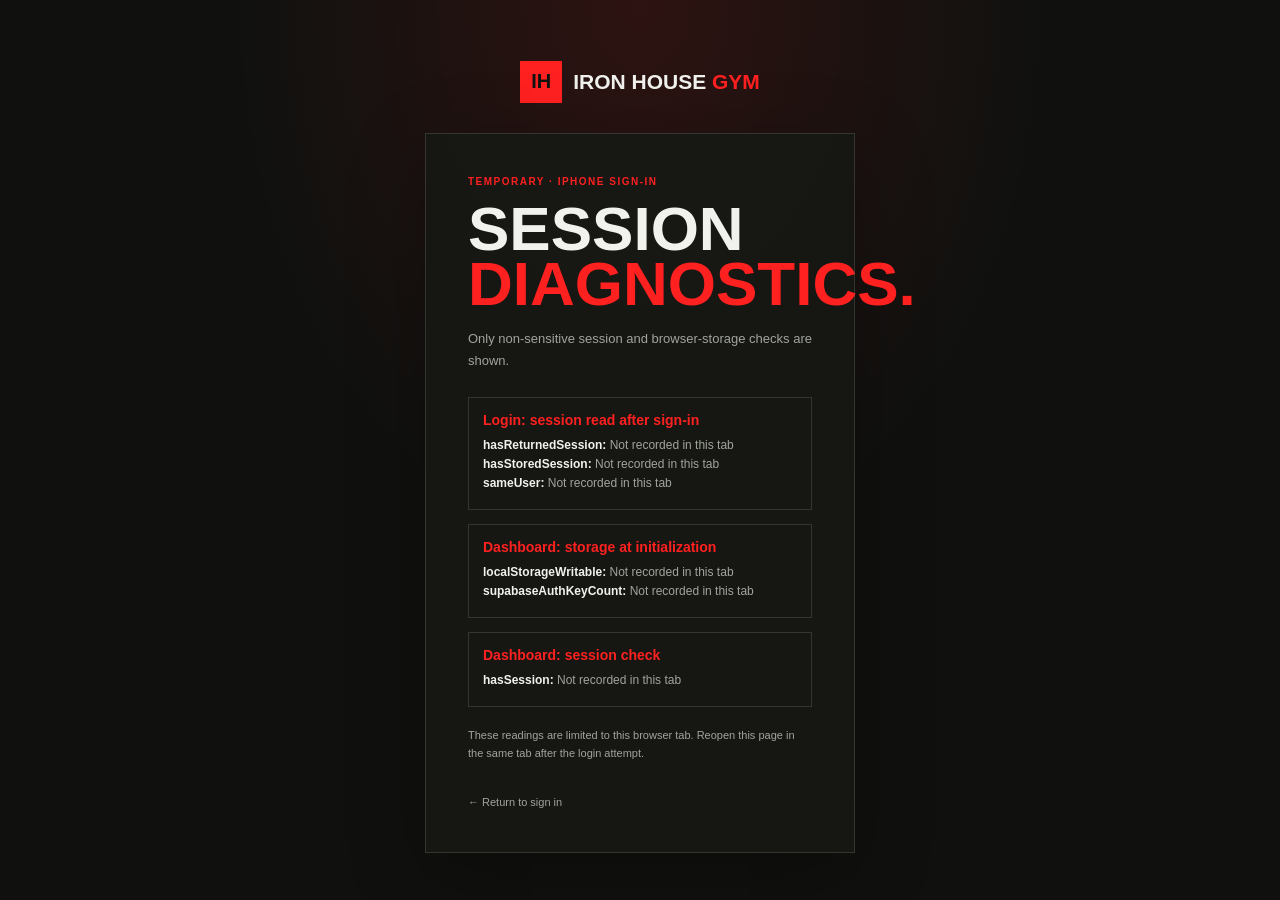
==== ios-auth-diagnostics.html @ 2b84c962 "Add temporary iPhone auth diagnostics page" ====
<!DOCTYPE html>
<html lang="en">
<head>
  <meta charset="UTF-8">
  <meta name="viewport" content="width=device-width, initial-scale=1.0">
  <meta name="theme-color" content="#10110f">
  <title>Temporary sign-in diagnostics | IRON HOUSE GYM</title>
  <link rel="stylesheet" href="auth.css">
  <style>
    .diagnostic-list { display: grid; gap: 14px; margin: 20px 0; }
    .diagnostic-item { padding: 14px; border: 1px solid var(--auth-line); }
    .diagnostic-item h2 { margin: 0 0 10px; color: var(--auth-accent); font-size: 14px; }
    .diagnostic-item p { margin: 5px 0; color: var(--auth-muted); font-size: 12px; }
    .diagnostic-item strong { color: var(--auth-paper); }
    .diagnostic-note { color: var(--auth-muted); font-size: 11px; line-height: 1.6; }
  </style>
</head>
<body>
  <main class="auth-shell">
    <a class="auth-brand" href="index.html" aria-label="IRON HOUSE GYM home">
      <span class="brand-mark" aria-hidden="true">IH</span>
      <span>IRON HOUSE <b>GYM</b></span>
    </a>
    <section class="auth-card" aria-labelledby="diagnostics-title">
      <p class="eyebrow">TEMPORARY · IPHONE SIGN-IN</p>
      <h1 id="diagnostics-title">SESSION <span>DIAGNOSTICS.</span></h1>
      <p class="auth-intro">Only non-sensitive session and browser-storage checks are shown.</p>
      <div class="diagnostic-list" id="diagnostic-list" aria-live="polite"></div>
      <p class="diagnostic-note">These readings are limited to this browser tab. Reopen this page in the same tab after the login attempt.</p>
      <a class="back-link" href="login.html">← Return to sign in</a>
    </section>
  </main>
  <script>
    (() => {
      const storageKey = "iron_house_auth_diagnostics_v1";
      const definitions = [
        {
          event: "login.session-read-after-sign-in",
          title: "Login: session read after sign-in",
          fields: ["hasReturnedSession", "hasStoredSession", "sameUser"]
        },
        {
          event: "dashboard.initialized",
          title: "Dashboard: storage at initialization",
          fields: ["localStorageWritable", "supabaseAuthKeyCount"]
        },
        {
          event: "dashboard.session-check",
          title: "Dashboard: session check",
          fields: ["hasSession"]
        }
      ];
      const list = document.querySelector("#diagnostic-list");
      let snapshots = {};

      try {
        snapshots = JSON.parse(sessionStorage.getItem(storageKey) || "{}");
      } catch {
        snapshots = null;
      }

      definitions.forEach(({ event, title, fields }) => {
        const item = document.createElement("section");
        item.className = "diagnostic-item";
        const heading = document.createElement("h2");
        heading.textContent = title;
        item.append(heading);

        fields.forEach((field) => {
          const row = document.createElement("p");
          const label = document.createElement("strong");
          label.textContent = `${field}: `;
          const value = snapshots && snapshots[event] && field in snapshots[event]
            ? String(snapshots[event][field])
            : "Not recorded in this tab";
          row.append(label, document.createTextNode(value));
          item.append(row);
        });

        list.append(item);
      });
    })();
  </script>
</body>
</html>
---- auth.css ----
:root {
  color-scheme: dark;
  --auth-bg: #10110f;
  --auth-surface: #171814;
  --auth-paper: #f1f2ed;
  --auth-muted: #a1a49c;
  --auth-accent: #ff2020;
  --auth-line: #34352f;
}

* { box-sizing: border-box; }

body {
  min-width: 320px;
  min-height: 100vh;
  margin: 0;
  background:
    radial-gradient(ellipse at 50% 0%, rgb(255 32 32 / 12%), transparent 45%),
    var(--auth-bg);
  color: var(--auth-paper);
  font-family: "DM Sans", sans-serif;
}

.auth-shell {
  position: relative;
  display: flex;
  min-height: 100vh;
  flex-direction: column;
  align-items: center;
  justify-content: center;
  padding: 38px 20px 24px;
}

.auth-language-switch {
  position: absolute;
  top: 18px;
  inset-inline-end: 20px;
  display: inline-flex;
  border: 1px solid var(--auth-line);
}

.auth-language-switch button {
  padding: 7px 9px;
  border: 0;
  background: transparent;
  color: var(--auth-muted);
  cursor: pointer;
  font: 700 10px "DM Sans", sans-serif;
}

.auth-language-switch button[aria-pressed="true"] {
  background: var(--auth-accent);
  color: var(--auth-bg);
}

.auth-brand {
  display: inline-flex;
  align-items: center;
  gap: 11px;
  margin-bottom: 30px;
  color: var(--auth-paper);
  font-family: "Barlow Condensed", sans-serif;
  font-size: 21px;
  font-weight: 800;
  text-decoration: none;
}

.auth-brand b { color: var(--auth-accent); }

.brand-mark {
  display: grid;
  width: 42px;
  height: 42px;
  place-items: center;
  background: var(--auth-accent);
  color: var(--auth-bg);
  font-size: 20px;
}

.auth-card {
  width: min(100%, 430px);
  padding: clamp(26px, 6vw, 42px);
  border: 1px solid var(--auth-line);
  background: rgb(23 24 20 / 95%);
  box-shadow: 0 20px 70px rgb(0 0 0 / 28%);
}

.eyebrow {
  margin: 0 0 14px;
  color: var(--auth-accent);
  font-size: 10px;
  font-weight: 700;
  letter-spacing: 1.5px;
}

.auth-card h1 {
  margin: 0;
  font-family: "Barlow Condensed", sans-serif;
  font-size: clamp(45px, 12vw, 62px);
  font-weight: 800;
  line-height: .9;
}

.auth-card h1 span { color: var(--auth-accent); }

.auth-intro {
  margin: 16px 0 25px;
  color: var(--auth-muted);
  font-size: 13px;
  line-height: 1.7;
}

#login-form, #signup-form { display: grid; gap: 10px; }

#login-form label, #signup-form label {
  margin-top: 8px;
  color: var(--auth-accent);
  font-size: 10px;
  font-weight: 700;
  letter-spacing: 1px;
}

#login-form input, #signup-form input {
  width: 100%;
  min-height: 48px;
  padding: 0 12px;
  border: 1px solid #53544e;
  border-radius: 0;
  outline: none;
  background: #10110f;
  color: var(--auth-paper);
  font: inherit;
}

#login-form input:focus, #signup-form input:focus { border-color: var(--auth-accent); }

.auth-button {
  display: flex;
  min-height: 48px;
  align-items: center;
  justify-content: space-between;
  margin-top: 12px;
  padding: 0 15px;
  border: 1px solid var(--auth-accent);
  background: var(--auth-accent);
  color: #10110f;
  cursor: pointer;
  font: 700 11px "DM Sans", sans-serif;
  letter-spacing: .7px;
}

.auth-button:hover { background: #ff4a4a; }
.auth-button:disabled { cursor: wait; opacity: .7; }

.form-status {
  min-height: 18px;
  margin: 3px 0 0;
  color: #ff8a8a;
  font-size: 12px;
  line-height: 1.5;
}

.form-status[data-kind="success"] { color: #a6e3a1; }

.auth-text-button {
  display: block;
  margin-top: 18px;
  padding: 0;
  border: 0;
  background: transparent;
  color: var(--auth-paper);
  cursor: pointer;
  font: 600 11px "DM Sans", sans-serif;
  text-align: start;
}

.auth-text-button:hover { color: var(--auth-accent); }

html[dir="rtl"] .auth-card,
html[dir="rtl"] .auth-card input,
html[dir="rtl"] .auth-card button { text-align: right; }

html[dir="rtl"] .auth-button { flex-direction: row-reverse; }

.page-status { color: var(--auth-muted); }
.page-status:empty { display: none; }

.back-link {
  display: inline-block;
  margin-top: 23px;
  color: var(--auth-muted);
  font-size: 11px;
  text-decoration: none;
}

.back-link:hover { color: var(--auth-paper); }

.auth-footer {
  margin: 28px 0 0;
  color: #777a73;
  font-size: 9px;
  letter-spacing: 1px;
}

.dashboard-card { margin-top: 12px; }
.dashboard-back { margin-top: 22px; }

:focus-visible { outline: 2px solid var(--auth-accent); outline-offset: 3px; }
[hidden] { display: none !important; }

@media (max-width: 420px) {
  .auth-shell { justify-content: flex-start; padding-top: 52px; }
}
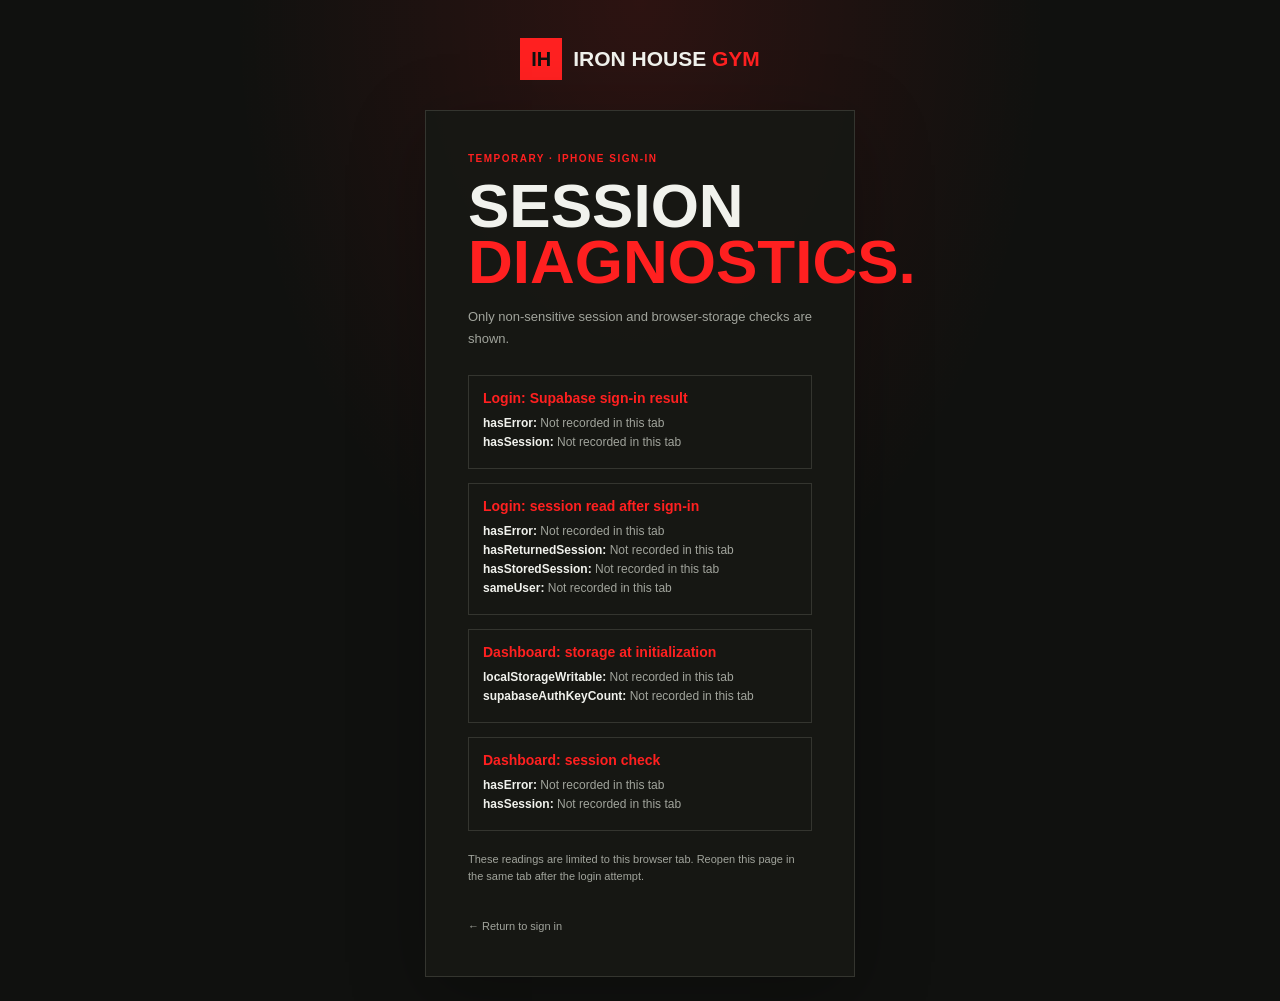
==== commit 380c9319: "Display expanded iPhone session diagnostics" ====
--- a/ios-auth-diagnostics.html
+++ b/ios-auth-diagnostics.html
@@ -35,9 +35,14 @@
       const storageKey = "iron_house_auth_diagnostics_v1";
       const definitions = [
         {
+          event: "login.sign-in-result",
+          title: "Login: Supabase sign-in result",
+          fields: ["hasError", "hasSession"]
+        },
+        {
           event: "login.session-read-after-sign-in",
           title: "Login: session read after sign-in",
-          fields: ["hasReturnedSession", "hasStoredSession", "sameUser"]
+          fields: ["hasError", "hasReturnedSession", "hasStoredSession", "sameUser"]
         },
         {
           event: "dashboard.initialized",
@@ -47,7 +52,7 @@
         {
           event: "dashboard.session-check",
           title: "Dashboard: session check",
-          fields: ["hasSession"]
+          fields: ["hasError", "hasSession"]
         }
       ];
       const list = document.querySelector("#diagnostic-list");
@@ -83,3 +88,4 @@
   </script>
 </body>
 </html>
+
